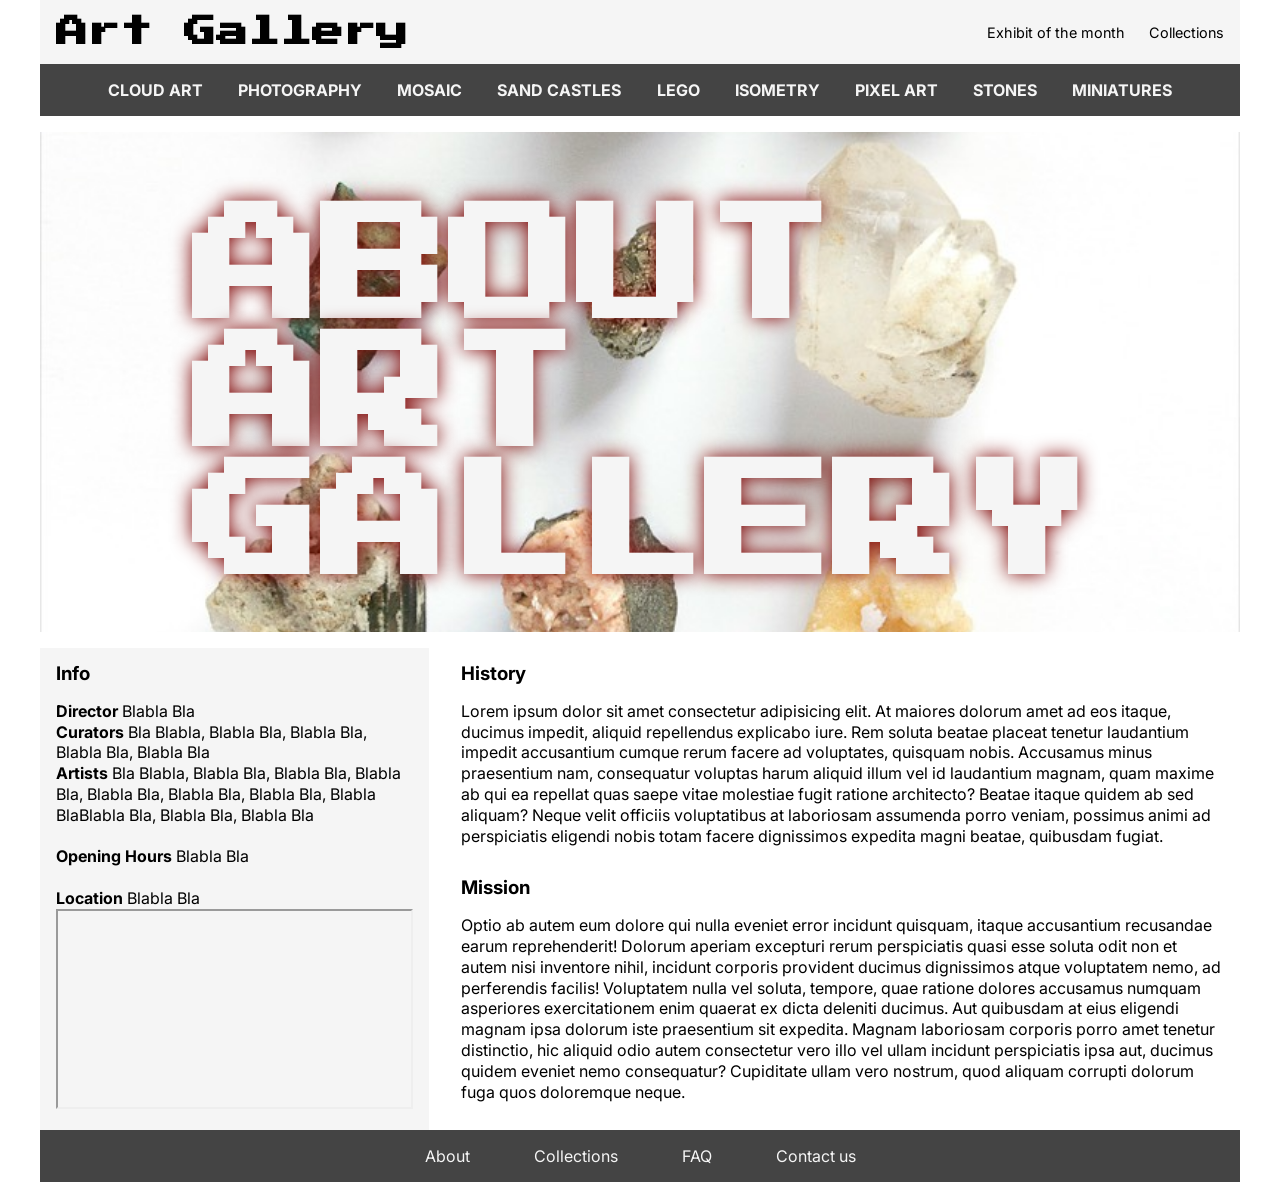
==== about.html @ 94ecd111 "Initial exam submission" ====
<!doctype html>
<html lang="en">
  <head>
    <meta charset="UTF-8" />
    <meta name="viewport" content="width=device-width, initial-scale=1.0" />
    <title>About | Art Gallery</title>
    <link rel="stylesheet" href="./css/style.css" />
  </head>

  <!-- NAVBAR -->
  <body>
    <header>
      <div class="header-top">
        <h1><a href="index.html">Art Gallery</a></h1>
        <!-- <img src="" alt="Logo" id="logo"> -->
        <nav class="top-nav" aria-label="Main navigation">
          <ul class="nav-links">
            <li>
              <a href="featured.html" target="_blank">Exhibit of the month</a>
            </li>
            <li><a href="index.html">Collections</a></li>
          </ul>
        </nav>
      </div>

      <!-- CATEGORY NAV -->

      <nav class="category-nav" aria-label="Collection categories">
        <ul class="category-links">
          <li><a href="#cat-1">Cloud Art</a></li>
          <li><a href="#cat-2">Photography</a></li>
          <li><a href="#cat-3">Mosaic</a></li>
          <li><a href="#cat-4">Sand Castles</a></li>
          <li><a href="#cat-5">Lego</a></li>
          <li><a href="#cat-6">Isometry</a></li>
          <li><a href="#cat-7">Pixel Art</a></li>
          <li><a href="#cat-8">Stones</a></li>
          <li><a href="#cat-9">Miniatures</a></li>
        </ul>
      </nav>
    </header>

    <!-- HERO -->

    <main>
      <section class="about-hero">
        <div class="about-hero-text">
          <h1>
            ABOUT <br />ART <br />
            GALLERY
          </h1>
        </div>
      </section>

      <!-- DESCRIPTION -->

      <section class="about-description">
        <aside class="about-info">
          <h3>Info</h3>
          <p><span>Director</span> Blabla Bla</p>
          <p>
            <span>Curators</span> Bla Blabla, Blabla Bla, Blabla Bla, Blabla
            Bla, Blabla Bla
          </p>
          <p>
            <span>Artists</span> Bla Blabla, Blabla Bla, Blabla Bla, Blabla Bla,
            Blabla Bla, Blabla Bla, Blabla Bla, Blabla BlaBlabla Bla, Blabla
            Bla, Blabla Bla
          </p>
          <br />
          <p><span>Opening Hours</span> Blabla Bla</p>
          <br />
          <p><span>Location</span> Blabla Bla</p>
          <iframe
            src="https://www.google.com/maps/embed?pb=!1m14!1m12!1m3!1d2748.815490980312!2d16.363989812380026!3d48.27477531879868!2m3!1f0!2f0!3f0!3m2!1i1024!2i768!4f13.1!5e1!3m2!1sde!2sat!4v1778671752884!5m2!1sde!2sat"
            title="Map of Art Gallery Location"
          ></iframe>
        </aside>

        <article class="about-text">
          <h3>History</h3>
          <p>
            Lorem ipsum dolor sit amet consectetur adipisicing elit. At maiores
            dolorum amet ad eos itaque, ducimus impedit, aliquid repellendus
            explicabo iure. Rem soluta beatae placeat tenetur laudantium impedit
            accusantium cumque rerum facere ad voluptates, quisquam nobis.
            Accusamus minus praesentium nam, consequatur voluptas harum aliquid
            illum vel id laudantium magnam, quam maxime ab qui ea repellat quas
            saepe vitae molestiae fugit ratione architecto? Beatae itaque quidem
            ab sed aliquam? Neque velit officiis voluptatibus at laboriosam
            assumenda porro veniam, possimus animi ad perspiciatis eligendi
            nobis totam facere dignissimos expedita magni beatae, quibusdam
            fugiat.
          </p>
          <h3>Mission</h3>
          <p>
            Optio ab autem eum dolore qui nulla eveniet error incidunt quisquam,
            itaque accusantium recusandae earum reprehenderit! Dolorum aperiam
            excepturi rerum perspiciatis quasi esse soluta odit non et autem
            nisi inventore nihil, incidunt corporis provident ducimus
            dignissimos atque voluptatem nemo, ad perferendis facilis!
            Voluptatem nulla vel soluta, tempore, quae ratione dolores accusamus
            numquam asperiores exercitationem enim quaerat ex dicta deleniti
            ducimus. Aut quibusdam at eius eligendi magnam ipsa dolorum iste
            praesentium sit expedita. Magnam laboriosam corporis porro amet
            tenetur distinctio, hic aliquid odio autem consectetur vero illo vel
            ullam incidunt perspiciatis ipsa aut, ducimus quidem eveniet nemo
            consequatur? Cupiditate ullam vero nostrum, quod aliquam corrupti
            dolorum fuga quos doloremque neque.
          </p>
        </article>
      </section>
    </main>

    <!-- FOOTER -->

    <footer>
      <nav aria-label="Footer navigation">
        <ul class="footer-links">
          <li><a href="about.html">About</a></li>
          <li><a href="index.html">Collections</a></li>
          <li><a href="#">FAQ</a></li>
          <li>
            <a href="https://www.codefactory.wien/kontakt" target="_blank"
              >Contact us</a
            >
          </li>
        </ul>
      </nav>
    </footer>
  </body>
</html>
---- css/style.css ----
@import url("https://fonts.googleapis.com/css2?family=Inter:ital,opsz,wght@0,14..32,100..900;1,14..32,100..900&family=Press+Start+2P&display=swap");
:root {
  --color-gray: rgb(68, 68, 68);
  --color-shadow: rgb(125, 0, 0);
  --font-special: "Press Start 2P", system-ui;
}
* {
  margin: 0;
  padding: 0;
  box-sizing: border-box;
}

body {
  font-family: "Inter", sans-serif;
  max-width: 1200px;
  margin: 0 auto;
}

img {
  width: 100%;
  height: 100%;
  object-fit: cover;
}

/* -------------------- GLOBAL -------------------- */

/* NAVBAR */

.header-top {
  display: flex;
  justify-content: space-between;
  align-items: center;
  padding: 1rem;
  background-color: whitesmoke;
  flex-wrap: wrap;
  gap: 1rem;
}

header h1 {
  font-family: var(--font-special);
  transition: text-shadow 0.5s ease-in-out;
}
header h1 a {
  color: inherit;
  text-decoration: none;
}
header h1:hover {
  text-shadow: 0 0 15px var(--color-shadow);
}

.nav-links {
  list-style: none;
  display: flex;
  gap: 1.5rem;
}
.nav-links a {
  color: black;
  text-decoration: none;
  font-size: 0.9rem;
}

.nav-links a:hover,
.category-links a:hover,
.footer-links a:hover {
  color: grey;
}

/* CATEGORY NAV */

.category-nav {
  background-color: var(--color-gray);
}

.category-links {
  list-style: none;
  display: flex;
  justify-content: center;
  align-items: center;
  padding: 1rem;
  gap: 2rem;
  flex-wrap: wrap;
}
.category-links a {
  color: whitesmoke;
  text-decoration: none;
  font-size: 1rem;
  font-weight: bold;
  padding: 0.1rem;
  text-transform: uppercase;
}

/* FOOTER */

footer {
  background-color: var(--color-gray);
}

.footer-links {
  list-style: none;
  display: flex;
  justify-content: center;
  align-items: center;
  gap: 5vw; /* scales with screen width */
  padding: 1rem;
  flex-wrap: wrap;
}
.footer-links a {
  color: whitesmoke;
  text-decoration: none;
}

/* -------------------- HOME PAGE -------------------- */

/* CARD SECTION */

.card-container {
  display: grid;
  grid-template-columns: repeat(3, 1fr);
  margin: 1.5rem auto;
  gap: 1.5rem;
  /* padding: 0 1rem; */ /* layout choice: better without */
}

.card {
  position: relative;
  text-align: center;
}
.card-img {
  height: 300px;
  overflow: hidden;
}
.card-title {
  background-color: rgba(128, 128, 128, 0.546);
  color: whitesmoke;
  width: 100%;
  position: absolute;
  bottom: 0;
  font-size: 0.7rem;
  padding: 0.5rem;
}
.card-overlay {
  opacity: 0;
  position: absolute;
  inset: 0; /* shorthand for top + right + bottom + left */
  background-color: rgba(128, 128, 128, 0.546);
  box-shadow: 0 0 10px var(--color-shadow);
  color: whitesmoke;
  display: flex;
  flex-direction: column;
  justify-content: center;
  align-items: center;
  gap: 0.5rem;
  font-size: 1.2rem;
  transition: opacity 0.5s ease-in-out;
}
.card:hover .card-overlay {
  opacity: 1;
}

/* -------------------- EXHIBITION PAGE -------------------- */

/* HERO */

.hero {
  min-height: 500px;
  background-image: url("../img/mitchell-luo-mr2TyJ1BnsQ-unsplash_sm.jpg");
  background-size: cover;
  background-position: center;
  background-repeat: no-repeat;
  position: relative;
  margin-top: 1rem;
}

.hero-text h1 {
  position: absolute;
  top: 1rem;
  left: 1rem;
  font-size: 2rem;
  text-align: left;
  color: whitesmoke;
}
.hero-text h2 {
  position: absolute;
  top: 50%;
  left: 50%;
  transform: translate(-50%, -50%);
  font-family: var(--font-special);
  font-size: 8rem;
  color: whitesmoke;
  margin-top: 1rem;
}

/* DESCRIPTION */

.exhibition-description {
  margin-top: 1rem;
  display: grid;
  grid-template-columns: repeat(3, 1fr);
  gap: 1rem;
  line-height: 1.3rem;
}
.exhibition-info {
  background-color: whitesmoke;
  padding: 1rem;
}
.exhibition-info h3 {
  padding-bottom: 1rem;
}
.exhibition-info span {
  font-weight: bold;
}
.exhibition-text {
  grid-column: span 2;
  padding: 1rem;
}
.exhibition-text h3 {
  padding-bottom: 1rem;
}

/* IMAGE GALLERY */
.image-gallery {
  margin: 1rem;
}
.gallery-grid {
  display: grid;
  grid-template-columns: repeat(3, 1fr);
  margin: 1rem auto;
  gap: 1.5rem;
  padding: 0 1rem;
}

.gallery-item {
  position: relative;
  text-align: center;
}
.gallery-img {
  height: 300px;
  overflow: hidden;
}
.gallery-overlay {
  opacity: 0;
  position: absolute;
  inset: 0; /* shorthand for top + right + bottom + left */
  background-color: rgba(128, 128, 128, 0.546);
  box-shadow: 0 0 10px var(--color-shadow);
  color: whitesmoke;
  display: flex;
  flex-direction: column;
  justify-content: center;
  align-items: center;
  gap: 0.5rem;
  font-size: 1.2rem;
  transition: opacity 0.5s ease-in-out;
}
.gallery-item:hover .gallery-overlay {
  opacity: 1;
}

/* -------------------- ABOUT PAGE -------------------- */

/* HERO */

.about-hero {
  min-height: 500px;
  background-image: url("../img/franco-antonio-giovanella-g95sf8-fEQg-unsplash_sm.jpg");
  background-size: cover;
  background-position: center;
  background-repeat: no-repeat;
  position: relative;
  margin-top: 1rem;
}

.about-hero-text h1 {
  position: absolute;
  top: 50%;
  left: 50%;
  transform: translate(-50%, -50%);
  font-family: var(--font-special);
  font-size: 8rem;
  color: whitesmoke;
  margin-top: 1rem;
  text-shadow: 0 0 20px var(--color-shadow);
}

/* DESCRIPTION */

.about-description {
  margin-top: 1rem;
  display: grid;
  grid-template-columns: repeat(3, 1fr);
  gap: 1rem;
  line-height: 1.3rem;
}
.about-info {
  background-color: whitesmoke;
  padding: 1rem;
}
.about-info h3 {
  padding-bottom: 1rem;
}
.about-info span {
  font-weight: bold;
}

iframe {
  width: 100%;
  height: 200px;
}

.about-text {
  grid-column: span 2;
  padding: 0 1rem;
}
.about-text h3 {
  padding: 1rem 0;
}
.about-text p {
  padding-bottom: 1rem;
}

/* -------------------- MEDIA QUERIES -------------------- */

@media (max-width: 768px) {
  .card-container,
  .gallery-grid {
    grid-template-columns: repeat(2, 1fr);
  }
  .exhibition-description,
  .about-description {
    grid-template-columns: 1fr;
  }
  .exhibition-text,
  .about-text {
    grid-column: span 1;
  }
  .hero-text h2,
  .about-hero-text h1 {
    font-size: 3rem;
  }
}

@media (max-width: 480px) {
  .card-container,
  .gallery-grid {
    grid-template-columns: 1fr;
  }
  .hero-text h2,
  .about-hero-text h1 {
    font-size: 2rem;
  }
}
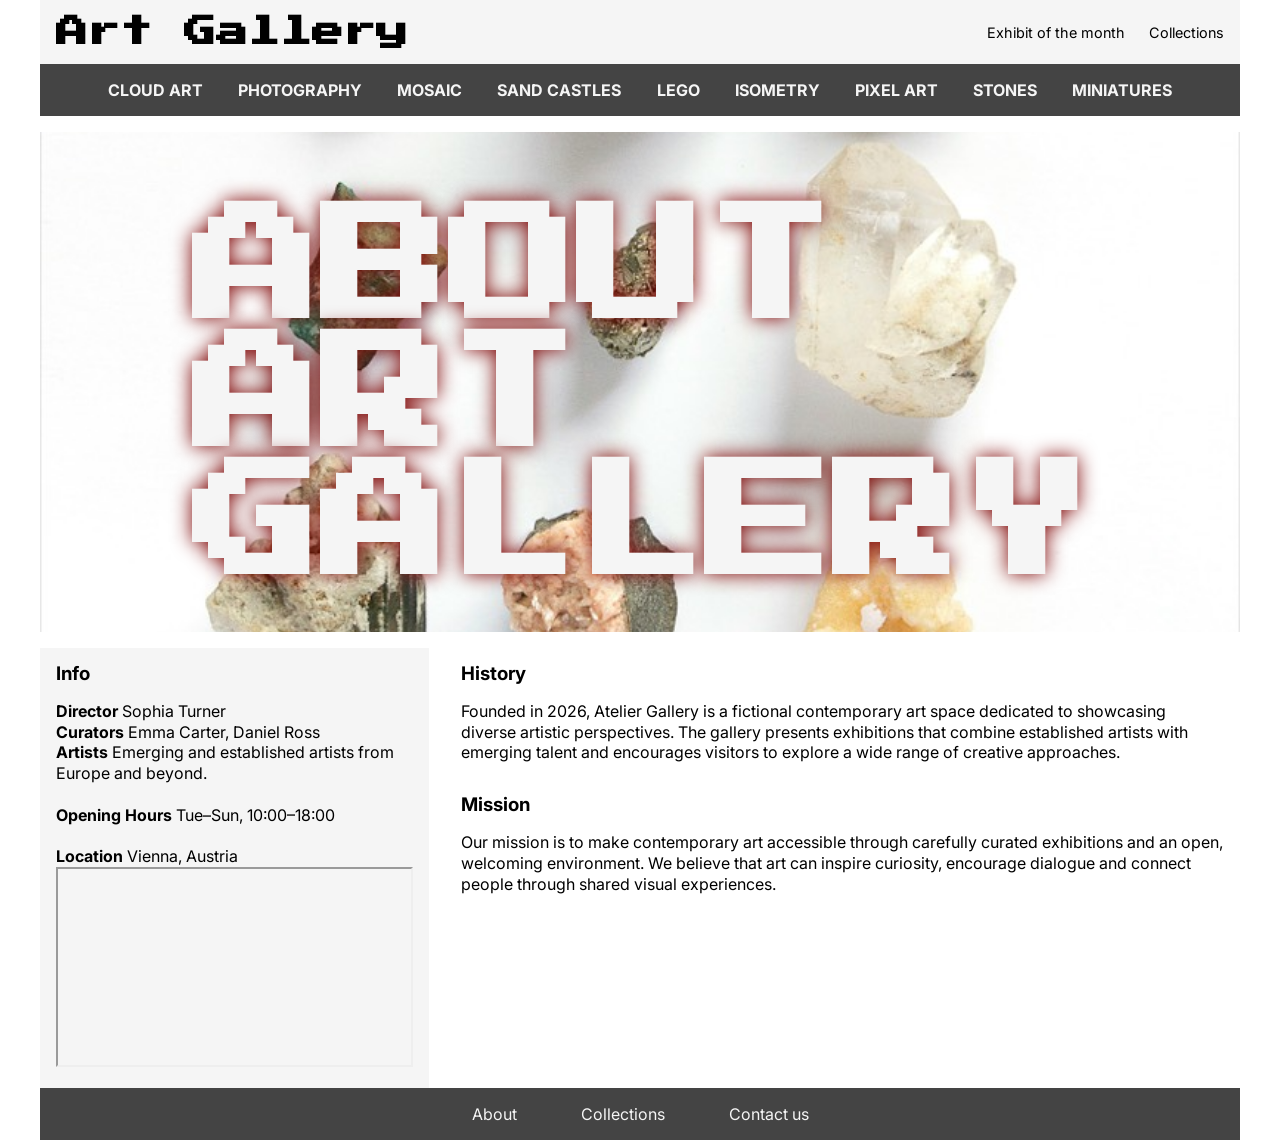
==== commit 20108977: "Refine project for public portfolio" ====
--- a/about.html
+++ b/about.html
@@ -27,15 +27,15 @@
 
       <nav class="category-nav" aria-label="Collection categories">
         <ul class="category-links">
-          <li><a href="#cat-1">Cloud Art</a></li>
-          <li><a href="#cat-2">Photography</a></li>
-          <li><a href="#cat-3">Mosaic</a></li>
-          <li><a href="#cat-4">Sand Castles</a></li>
-          <li><a href="#cat-5">Lego</a></li>
-          <li><a href="#cat-6">Isometry</a></li>
-          <li><a href="#cat-7">Pixel Art</a></li>
-          <li><a href="#cat-8">Stones</a></li>
-          <li><a href="#cat-9">Miniatures</a></li>
+          <li><a href="index.html#cat-1">Cloud Art</a></li>
+          <li><a href="index.html#cat-2">Photography</a></li>
+          <li><a href="index.html#cat-3">Mosaic</a></li>
+          <li><a href="index.html#cat-4">Sand Castles</a></li>
+          <li><a href="index.html#cat-5">Lego</a></li>
+          <li><a href="index.html#cat-6">Isometry</a></li>
+          <li><a href="index.html#cat-7">Pixel Art</a></li>
+          <li><a href="index.html#cat-8">Stones</a></li>
+          <li><a href="index.html#cat-9">Miniatures</a></li>
         </ul>
       </nav>
     </header>
@@ -57,20 +57,16 @@
       <section class="about-description">
         <aside class="about-info">
           <h3>Info</h3>
-          <p><span>Director</span> Blabla Bla</p>
+          <p><span>Director</span> Sophia Turner</p>
+          <p><span>Curators</span> Emma Carter, Daniel Ross</p>
           <p>
-            <span>Curators</span> Bla Blabla, Blabla Bla, Blabla Bla, Blabla
-            Bla, Blabla Bla
-          </p>
-          <p>
-            <span>Artists</span> Bla Blabla, Blabla Bla, Blabla Bla, Blabla Bla,
-            Blabla Bla, Blabla Bla, Blabla Bla, Blabla BlaBlabla Bla, Blabla
-            Bla, Blabla Bla
+            <span>Artists</span> Emerging and established artists from Europe
+            and beyond.
           </p>
           <br />
-          <p><span>Opening Hours</span> Blabla Bla</p>
+          <p><span>Opening Hours</span> Tue–Sun, 10:00–18:00</p>
           <br />
-          <p><span>Location</span> Blabla Bla</p>
+          <p><span>Location</span> Vienna, Austria</p>
           <iframe
             src="https://www.google.com/maps/embed?pb=!1m14!1m12!1m3!1d2748.815490980312!2d16.363989812380026!3d48.27477531879868!2m3!1f0!2f0!3f0!3m2!1i1024!2i768!4f13.1!5e1!3m2!1sde!2sat!4v1778671752884!5m2!1sde!2sat"
             title="Map of Art Gallery Location"
@@ -80,33 +76,18 @@
         <article class="about-text">
           <h3>History</h3>
           <p>
-            Lorem ipsum dolor sit amet consectetur adipisicing elit. At maiores
-            dolorum amet ad eos itaque, ducimus impedit, aliquid repellendus
-            explicabo iure. Rem soluta beatae placeat tenetur laudantium impedit
-            accusantium cumque rerum facere ad voluptates, quisquam nobis.
-            Accusamus minus praesentium nam, consequatur voluptas harum aliquid
-            illum vel id laudantium magnam, quam maxime ab qui ea repellat quas
-            saepe vitae molestiae fugit ratione architecto? Beatae itaque quidem
-            ab sed aliquam? Neque velit officiis voluptatibus at laboriosam
-            assumenda porro veniam, possimus animi ad perspiciatis eligendi
-            nobis totam facere dignissimos expedita magni beatae, quibusdam
-            fugiat.
+            Founded in 2026, Atelier Gallery is a fictional contemporary art
+            space dedicated to showcasing diverse artistic perspectives. The
+            gallery presents exhibitions that combine established artists with
+            emerging talent and encourages visitors to explore a wide range of
+            creative approaches.
           </p>
           <h3>Mission</h3>
           <p>
-            Optio ab autem eum dolore qui nulla eveniet error incidunt quisquam,
-            itaque accusantium recusandae earum reprehenderit! Dolorum aperiam
-            excepturi rerum perspiciatis quasi esse soluta odit non et autem
-            nisi inventore nihil, incidunt corporis provident ducimus
-            dignissimos atque voluptatem nemo, ad perferendis facilis!
-            Voluptatem nulla vel soluta, tempore, quae ratione dolores accusamus
-            numquam asperiores exercitationem enim quaerat ex dicta deleniti
-            ducimus. Aut quibusdam at eius eligendi magnam ipsa dolorum iste
-            praesentium sit expedita. Magnam laboriosam corporis porro amet
-            tenetur distinctio, hic aliquid odio autem consectetur vero illo vel
-            ullam incidunt perspiciatis ipsa aut, ducimus quidem eveniet nemo
-            consequatur? Cupiditate ullam vero nostrum, quod aliquam corrupti
-            dolorum fuga quos doloremque neque.
+            Our mission is to make contemporary art accessible through carefully
+            curated exhibitions and an open, welcoming environment. We believe
+            that art can inspire curiosity, encourage dialogue and connect
+            people through shared visual experiences.
           </p>
         </article>
       </section>
@@ -119,7 +100,6 @@
         <ul class="footer-links">
           <li><a href="about.html">About</a></li>
           <li><a href="index.html">Collections</a></li>
-          <li><a href="#">FAQ</a></li>
           <li>
             <a href="https://www.codefactory.wien/kontakt" target="_blank"
               >Contact us</a
